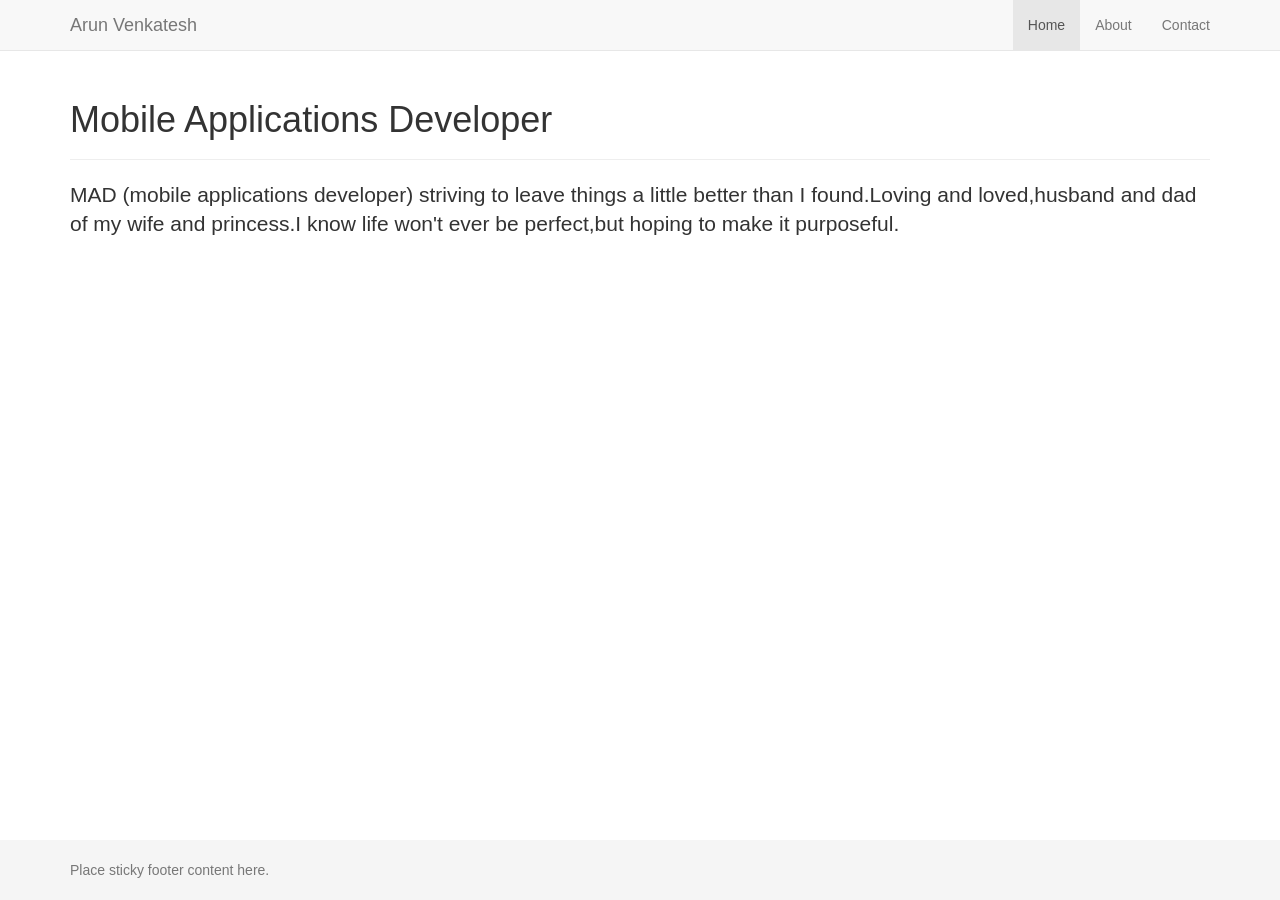
==== index.html @ c8633940 "initial" ====
<!DOCTYPE html>
<html lang="en">
  <head>
    <meta charset="utf-8">
    <meta http-equiv="X-UA-Compatible" content="IE=edge">
    <meta name="viewport" content="width=device-width, initial-scale=1">
    <!-- The above 3 meta tags *must* come first in the head; any other head content must come *after* these tags -->
    <title>Bootstrap 101 Template</title>

    <!-- Bootstrap -->
    <link href="bootstrap/bootstrap.min.css" rel="stylesheet">

    <!-- HTML5 shim and Respond.js for IE8 support of HTML5 elements and media queries -->
    <!-- WARNING: Respond.js doesn't work if you view the page via file:// -->
    <!--[if lt IE 9]>
      <script src="https://oss.maxcdn.com/html5shiv/3.7.2/html5shiv.min.js"></script>
      <script src="https://oss.maxcdn.com/respond/1.4.2/respond.min.js"></script>
    <![endif]-->

        <!-- Custom styles for this template -->
    <link href="arunicus.css" rel="stylesheet">
  </head>
  <body>
    <!-- Fixed navbar -->
    <nav class="navbar navbar-default navbar-fixed-top">
      <div class="container">
        <div class="navbar-header">
          <button type="button" class="navbar-toggle collapsed" data-toggle="collapse" data-target="#navbar" aria-expanded="false" aria-controls="navbar">
            <span class="sr-only">Toggle navigation</span>
            <span class="icon-bar"></span>
            <span class="icon-bar"></span>
            <span class="icon-bar"></span>
          </button>
          <a class="navbar-brand" href="#">Arun Venkatesh</a>
        </div>
        <div id="navbar" class="navbar-collapse collapse">
          <ul class="nav navbar-nav navbar-right">
            <li class="active"><a href="#">Home</a></li>
            <li><a href="#about">About</a></li>
            <li><a href="#contact">Contact</a></li>
          </ul>
        </div><!--/.nav-collapse -->
      </div>
    </nav>

<!-- Begin page content -->
    <div class="container">
      <div class="page-header">
        <h1>Mobile Applications Developer</h1>
      </div>
      <p class="lead">MAD (mobile applications developer) striving to leave things a little better than I found.Loving and loved,husband and dad of my wife and princess.I know life  won't ever be perfect,but hoping to make it purposeful.</p>
    </div>

    <footer class="footer">
      <div class="container">
        <p class="text-muted">Place sticky footer content here.</p>
      </div>
    </footer>



    <!-- jQuery (necessary for Bootstrap's JavaScript plugins) -->
    <script src="https://ajax.googleapis.com/ajax/libs/jquery/1.11.3/jquery.min.js"></script>
    <!-- Include all compiled plugins (below), or include individual files as needed -->
    <script src="bootstrap/bootstrap.min.js"></script>
  </body>
</html>
---- arunicus.css ----
/* Sticky footer styles
-------------------------------------------------- */
html {
  position: relative;
  min-height: 100%;
}
body {
  /* Margin bottom by footer height */
  margin-bottom: 60px;
}
.footer {
  position: absolute;
  bottom: 0;
  width: 100%;
  /* Set the fixed height of the footer here */
  height: 60px;
  background-color: #f5f5f5;
}


/* Custom page CSS
-------------------------------------------------- */
/* Not required for template or sticky footer method. */

body > .container {
  padding: 60px 15px 0;
}
.container .text-muted {
  margin: 20px 0;
}

.footer > .container {
  padding-right: 15px;
  padding-left: 15px;
}

code {
  font-size: 80%;
}
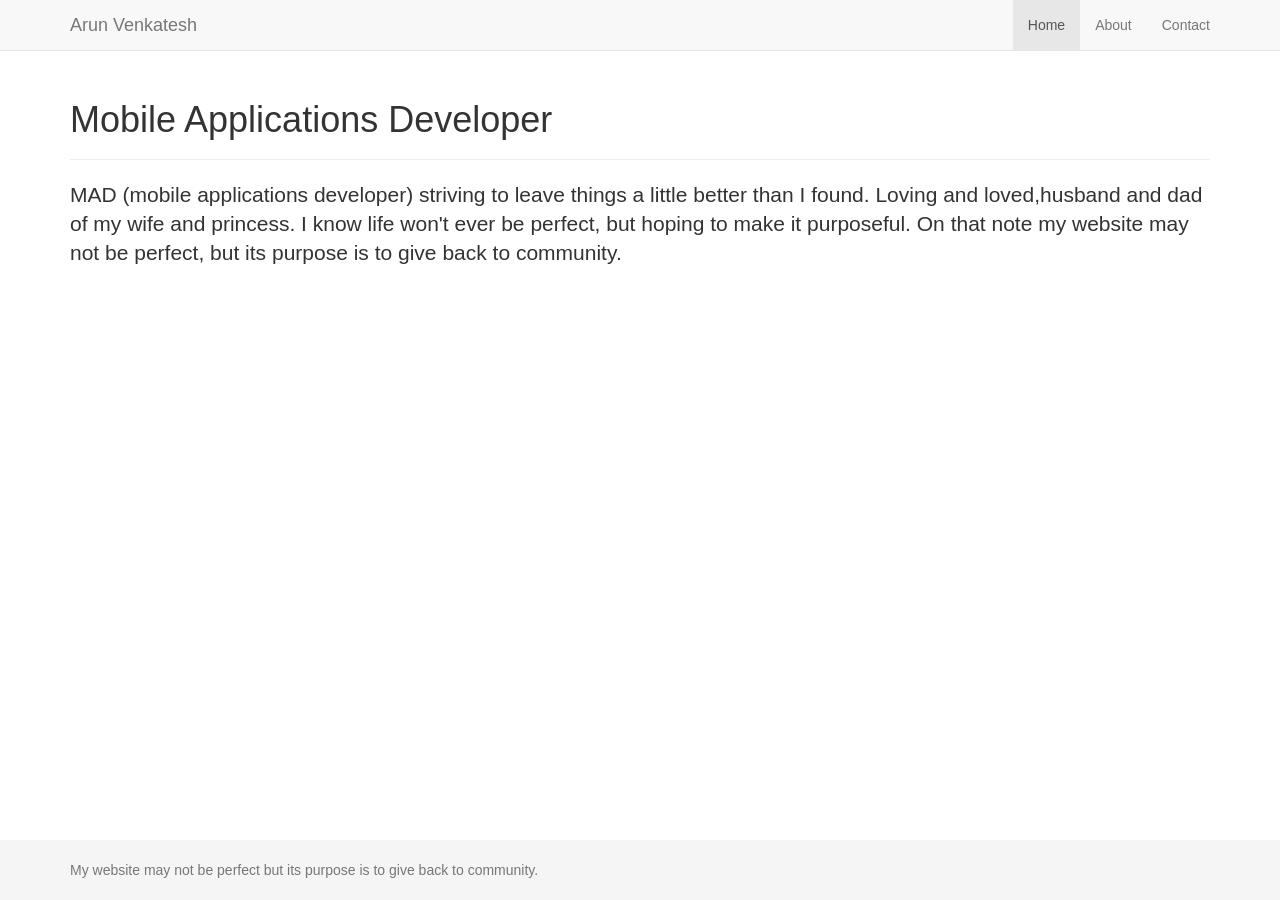
==== commit 465bdede: "initial" ====
--- a/index.html
+++ b/index.html
@@ -48,12 +48,12 @@
       <div class="page-header">
         <h1>Mobile Applications Developer</h1>
       </div>
-      <p class="lead">MAD (mobile applications developer) striving to leave things a little better than I found.Loving and loved,husband and dad of my wife and princess.I know life  won't ever be perfect,but hoping to make it purposeful.</p>
+      <p class="lead">MAD (mobile applications developer) striving to leave things a little better than I found. Loving and loved,husband and dad of my wife and princess. I know life  won't ever be perfect, but hoping to make it purposeful. On that note my website may not be perfect, but its purpose is to give back to community.</p>
     </div>
 
     <footer class="footer">
       <div class="container">
-        <p class="text-muted">Place sticky footer content here.</p>
+        <p class="text-muted">My website may not be perfect but its purpose is to give back to community.</p>
       </div>
     </footer>
 
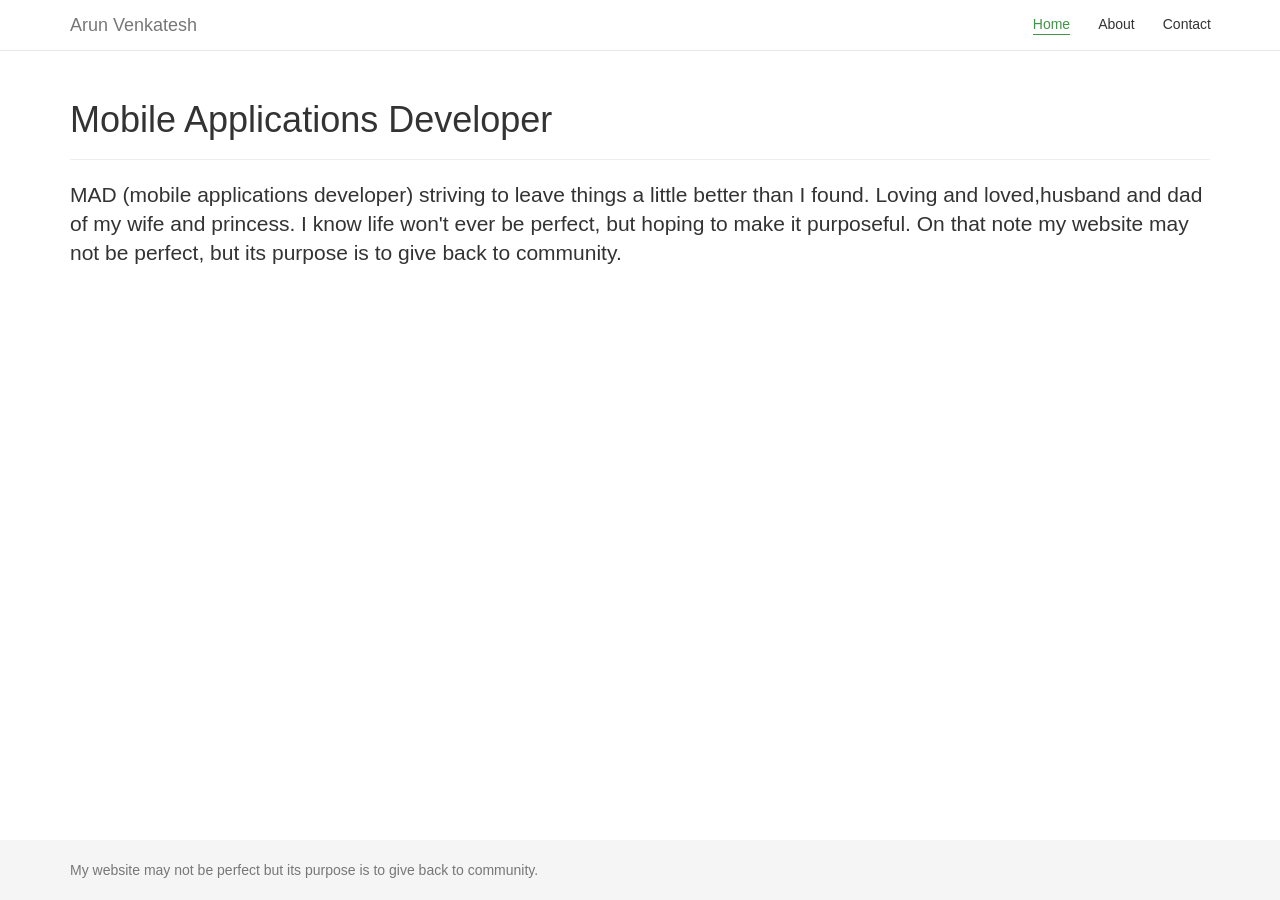
==== commit 5a0839e0: "initial" ====
--- a/index.html
+++ b/index.html
@@ -4,20 +4,10 @@
     <meta charset="utf-8">
     <meta http-equiv="X-UA-Compatible" content="IE=edge">
     <meta name="viewport" content="width=device-width, initial-scale=1">
-    <!-- The above 3 meta tags *must* come first in the head; any other head content must come *after* these tags -->
-    <title>Bootstrap 101 Template</title>
+    <title>Arunicus</title>
 
     <!-- Bootstrap -->
     <link href="bootstrap/bootstrap.min.css" rel="stylesheet">
-
-    <!-- HTML5 shim and Respond.js for IE8 support of HTML5 elements and media queries -->
-    <!-- WARNING: Respond.js doesn't work if you view the page via file:// -->
-    <!--[if lt IE 9]>
-      <script src="https://oss.maxcdn.com/html5shiv/3.7.2/html5shiv.min.js"></script>
-      <script src="https://oss.maxcdn.com/respond/1.4.2/respond.min.js"></script>
-    <![endif]-->
-
-        <!-- Custom styles for this template -->
     <link href="arunicus.css" rel="stylesheet">
   </head>
   <body>
@@ -36,8 +26,8 @@
         <div id="navbar" class="navbar-collapse collapse">
           <ul class="nav navbar-nav navbar-right">
             <li class="active"><a href="#">Home</a></li>
-            <li><a href="#about">About</a></li>
-            <li><a href="#contact">Contact</a></li>
+            <li><a href="./about">About</a></li>
+            <li><a href="./contact">Contact</a></li>
           </ul>
         </div><!--/.nav-collapse -->
       </div>
--- a/arunicus.css
+++ b/arunicus.css
@@ -38,3 +38,27 @@
   font-size: 80%;
 }
 
+
+.navbar-default {
+  background-color: #fff;
+}
+
+.navbar-default .navbar-nav > li {
+  background-color: #fff;
+}
+
+.navbar-default .navbar-nav > li > a {
+  color: #333;
+  border-bottom: 1px solid transparent;
+  padding: 0; /*removing spacing*/
+  margin: 14px; /*add spacing*/
+}
+.navbar-default .navbar-nav > li > a:hover,
+.navbar-default .navbar-nav > li > a:focus,
+.navbar-default .navbar-nav > .active > a,
+.navbar-default .navbar-nav > .active > a:hover,
+.navbar-default .navbar-nav > .active > a:focus {
+  background-color: #fff;
+  color: #439348;
+  border-bottom: 1px solid #439348;
+}x  
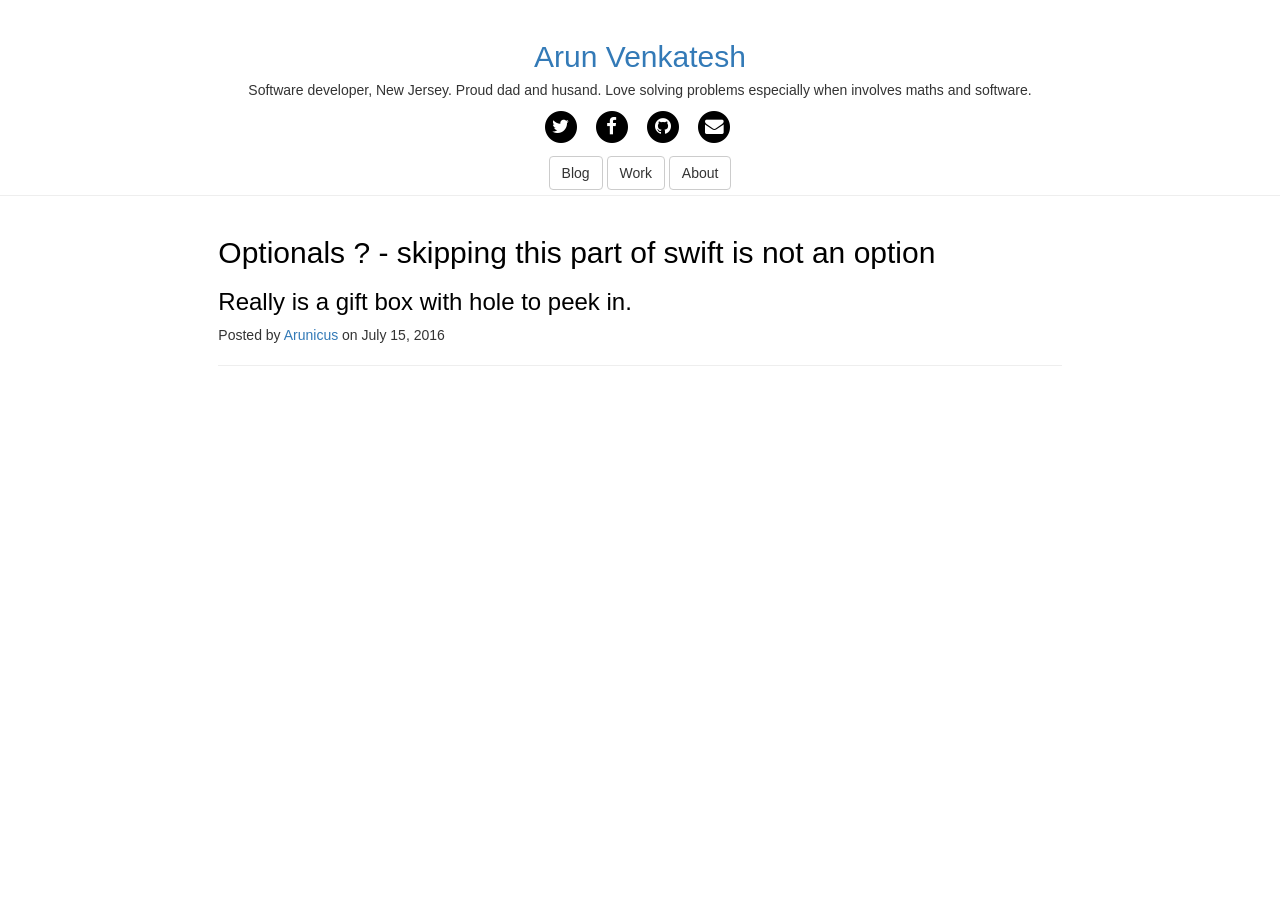
==== commit 7998530e: "updates to UI" ====
--- a/index.html
+++ b/index.html
@@ -7,51 +7,97 @@
     <title>Arunicus</title>
 
     <!-- Bootstrap -->
-    <link href="bootstrap/bootstrap.min.css" rel="stylesheet">
+    <link href="bootstrap/css/bootstrap.min.css" rel="stylesheet">
+    <link href="font-awesome/css/font-awesome.min.css" rel="stylesheet" type="text/css">
+
     <link href="arunicus.css" rel="stylesheet">
   </head>
   <body>
-    <!-- Fixed navbar -->
-    <nav class="navbar navbar-default navbar-fixed-top">
-      <div class="container">
-        <div class="navbar-header">
-          <button type="button" class="navbar-toggle collapsed" data-toggle="collapse" data-target="#navbar" aria-expanded="false" aria-controls="navbar">
-            <span class="sr-only">Toggle navigation</span>
-            <span class="icon-bar"></span>
-            <span class="icon-bar"></span>
-            <span class="icon-bar"></span>
-          </button>
-          <a class="navbar-brand" href="#">Arun Venkatesh</a>
-        </div>
-        <div id="navbar" class="navbar-collapse collapse">
-          <ul class="nav navbar-nav navbar-right">
-            <li class="active"><a href="#">Home</a></li>
-            <li><a href="./about">About</a></li>
-            <li><a href="./contact">Contact</a></li>
-          </ul>
-        </div><!--/.nav-collapse -->
-      </div>
-    </nav>
 
 <!-- Begin page content -->
-    <div class="container">
-      <div class="page-header">
-        <h1>Mobile Applications Developer</h1>
+    <div>
+        <div class="row text-center">
+        </br>
+        </div>
+      <div class="row text-center">
+        <div>
+          <a href="#"><h2>Arun Venkatesh</h2></a>
+        </div>
+
+        <h5>Software developer, New Jersey. Proud dad and husand. Love solving problems especially when involves maths and software.</h5>
+                </div>
+            <div class="row">
+                    <ul class="list-inline text-center">
+                        <li>
+                            <a href="https://twitter.com/arunvenkatesh">
+                                <span class="fa-stack fa-lg">
+                                    <i class="fa fa-circle fa-stack-2x" style="color:black;"></i>
+                                    <i class="fa fa-twitter fa-stack-1x fa-inverse"></i>
+                                </span>
+                            </a>
+                        </li>
+                        <li>
+                            <a href="https://www.facebook.com/arun.venkatesh">
+                                <span class="fa-stack fa-lg">
+                                    <i class="fa fa-circle fa-stack-2x" style="color:black;"></i>
+                                    <i class="fa fa-facebook fa-stack-1x fa-inverse"></i>
+                                </span>
+                            </a>
+                        </li>
+                        <li>
+                            <a href="https://github.com/arunicus">
+                                <span class="fa-stack fa-lg">
+                                    <i class="fa fa-circle fa-stack-2x" style="color:black;"></i>
+                                    <i class="fa fa-github fa-stack-1x fa-inverse"></i>
+                                </span>
+                            </a>
+                        </li>
+                        <li>
+                            <a href="mailto:arunvenkate@gmail.com" title="Lets Talk.">
+                                <span class="fa-stack fa-lg">
+                                    <i class="fa fa-circle fa-stack-2x" style="color:black;"></i>
+                                    <i class="fa fa-envelope fa-stack-1x fa-inverse"></i>
+                                </span>
+                            </a>
+                        </li>
+                    </ul>
       </div>
-      <p class="lead">MAD (mobile applications developer) striving to leave things a little better than I found. Loving and loved,husband and dad of my wife and princess. I know life  won't ever be perfect, but hoping to make it purposeful. On that note my website may not be perfect, but its purpose is to give back to community.</p>
+                  <div class="row  text-center">
+                <a href="index.html"><button type="button" class="btn btn-default">Blog</button></a>
+                <a href="index.html"><button type="button" class="btn btn-default">Work</button></a>
+                <a href="about.html"><button type="button" class="btn btn-default">About</button></a>
+            </div>
+      <hr style="margin-top: 5px;">
+    </div>
+        <div class="row">
+            <div class="col-lg-8 col-lg-offset-2 col-md-10 col-md-offset-1">
+                <div>
+                    <a href="post.html" style="color:black;">
+                        <h2>
+                          Optionals ? - skipping this part of swift is not an option
+                        </h2>
+                        <h3>
+                            Really is a gift box with hole to peek in.
+                        </h3>
+                    </a>
+                    <p>Posted by <a href="#">Arunicus</a> on July 15, 2016</p>
+                </div>
+                <hr>
+                <!-- Pager 
+                <ul class="pager">
+                    <li class="next">
+                        <a href="#">Older Posts &rarr;</a>
+                    </li>
+                </ul>-->
+            </div>
+        </div>
     </div>
 
-    <footer class="footer">
-      <div class="container">
-        <p class="text-muted">My website may not be perfect but its purpose is to give back to community.</p>
-      </div>
-    </footer>
 
+    <!-- jQuery -->
+    <script src="jquery/jquery.min.js"></script>
 
-
-    <!-- jQuery (necessary for Bootstrap's JavaScript plugins) -->
-    <script src="https://ajax.googleapis.com/ajax/libs/jquery/1.11.3/jquery.min.js"></script>
-    <!-- Include all compiled plugins (below), or include individual files as needed -->
-    <script src="bootstrap/bootstrap.min.js"></script>
+    <!-- Bootstrap Core JavaScript -->
+    <script src="bootstrap/js/bootstrap.min.js"></script>
   </body>
 </html>
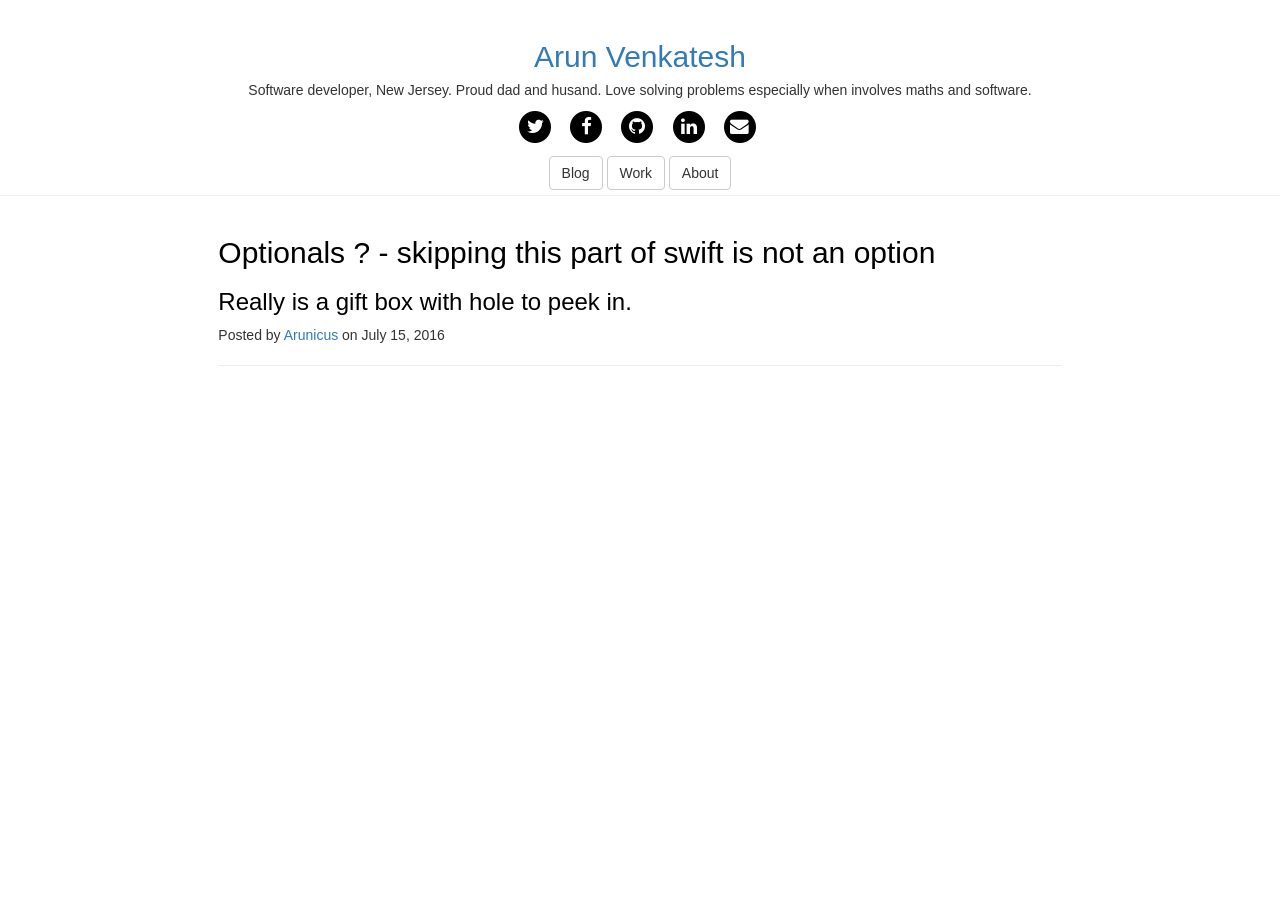
==== commit 59323a14: "updates to UI" ====
--- a/index.html
+++ b/index.html
@@ -52,6 +52,14 @@
                                 </span>
                             </a>
                         </li>
+                         <li>
+                            <a href="https://www.linkedin.com/in/arun-venkatesh-62276612">
+                                <span class="fa-stack fa-lg">
+                                    <i class="fa fa-circle fa-stack-2x" style="color:black;"></i>
+                                    <i class="fa fa-linkedin fa-stack-1x fa-inverse"></i>
+                                </span>
+                            </a>
+                        </li>
                         <li>
                             <a href="mailto:arunvenkate@gmail.com" title="Lets Talk.">
                                 <span class="fa-stack fa-lg">
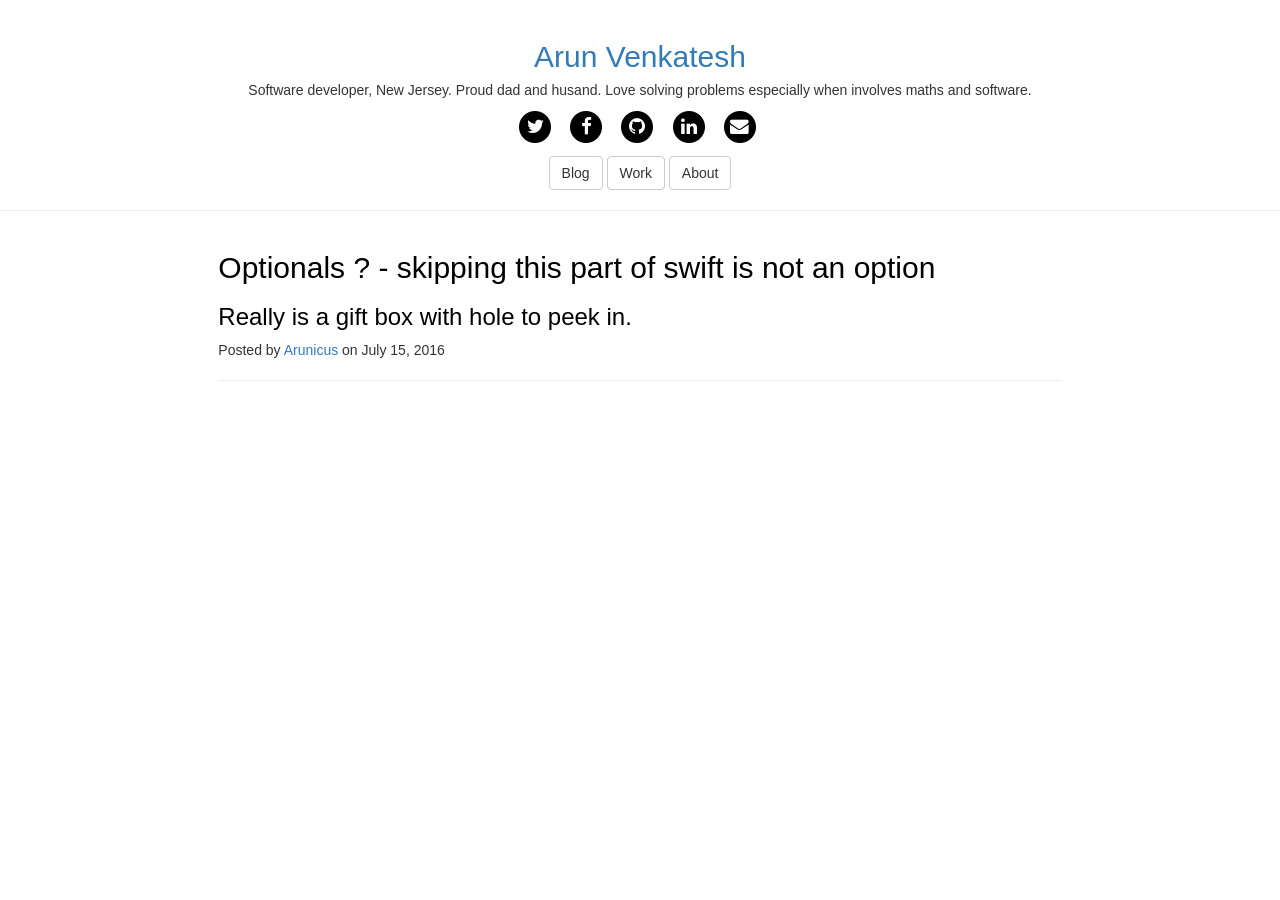
==== commit d1c74766: "updates to UI" ====
--- a/index.html
+++ b/index.html
@@ -21,7 +21,7 @@
         </div>
       <div class="row text-center">
         <div>
-          <a href="#"><h2>Arun Venkatesh</h2></a>
+          <a href="index.html"><h2>Arun Venkatesh</h2></a>
         </div>
 
         <h5>Software developer, New Jersey. Proud dad and husand. Love solving problems especially when involves maths and software.</h5>
@@ -75,7 +75,9 @@
                 <a href="index.html"><button type="button" class="btn btn-default">Work</button></a>
                 <a href="about.html"><button type="button" class="btn btn-default">About</button></a>
             </div>
-      <hr style="margin-top: 5px;">
+            <div class="row  text-center">
+      <hr>
+  </div>
     </div>
         <div class="row">
             <div class="col-lg-8 col-lg-offset-2 col-md-10 col-md-offset-1">
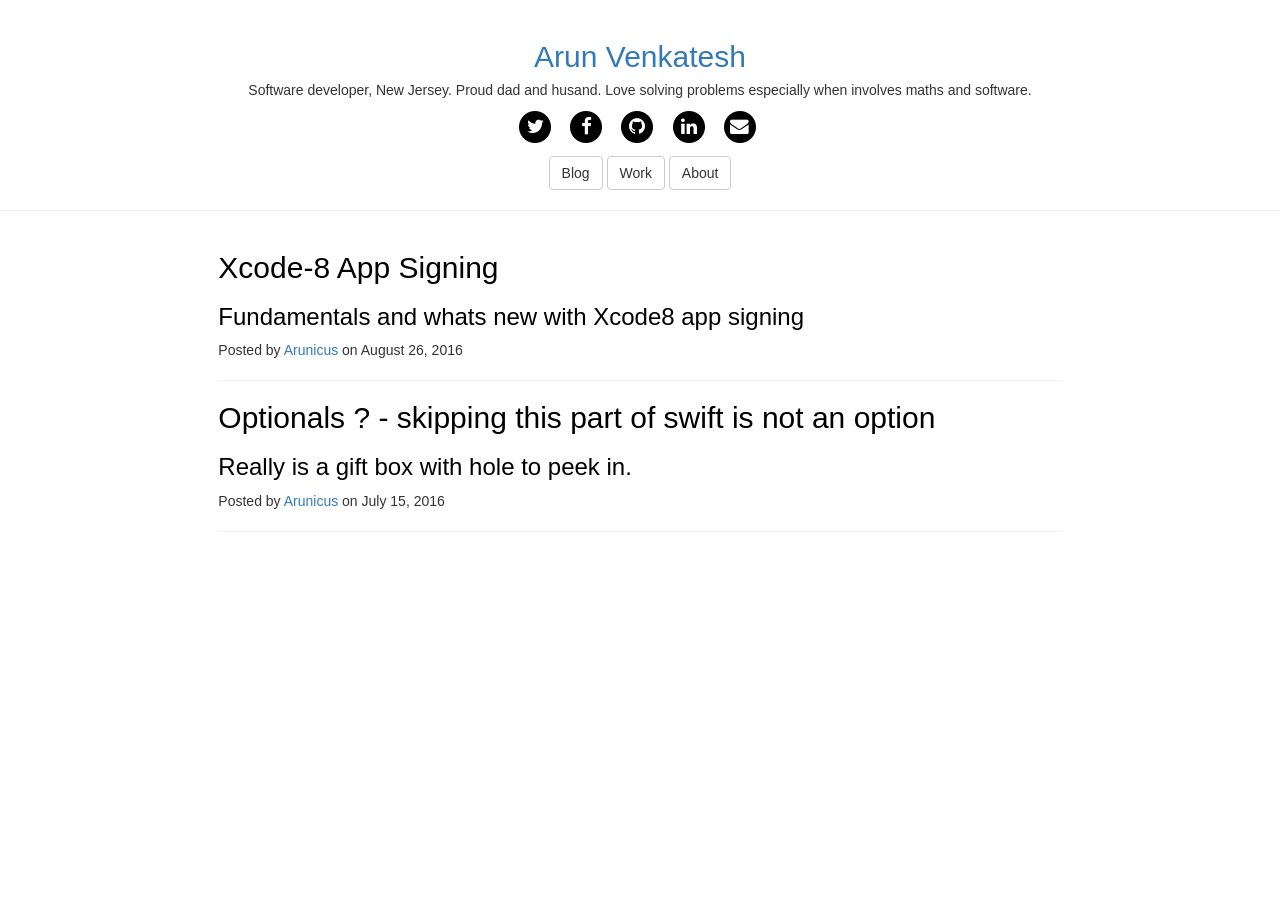
==== commit d466fe5e: "updates to UI" ====
--- a/index.html
+++ b/index.html
@@ -82,6 +82,18 @@
         <div class="row">
             <div class="col-lg-8 col-lg-offset-2 col-md-10 col-md-offset-1">
                 <div>
+                    <a href="post1.html" style="color:black;">
+                        <h2>
+                          Xcode-8 App Signing
+                        </h2>
+                        <h3>
+                            Fundamentals and whats new with Xcode8 app signing
+                        </h3>
+                    </a>
+                    <p>Posted by <a href="#">Arunicus</a> on August 26, 2016</p>
+                </div>
+                <hr>
+                <div>
                     <a href="post.html" style="color:black;">
                         <h2>
                           Optionals ? - skipping this part of swift is not an option
